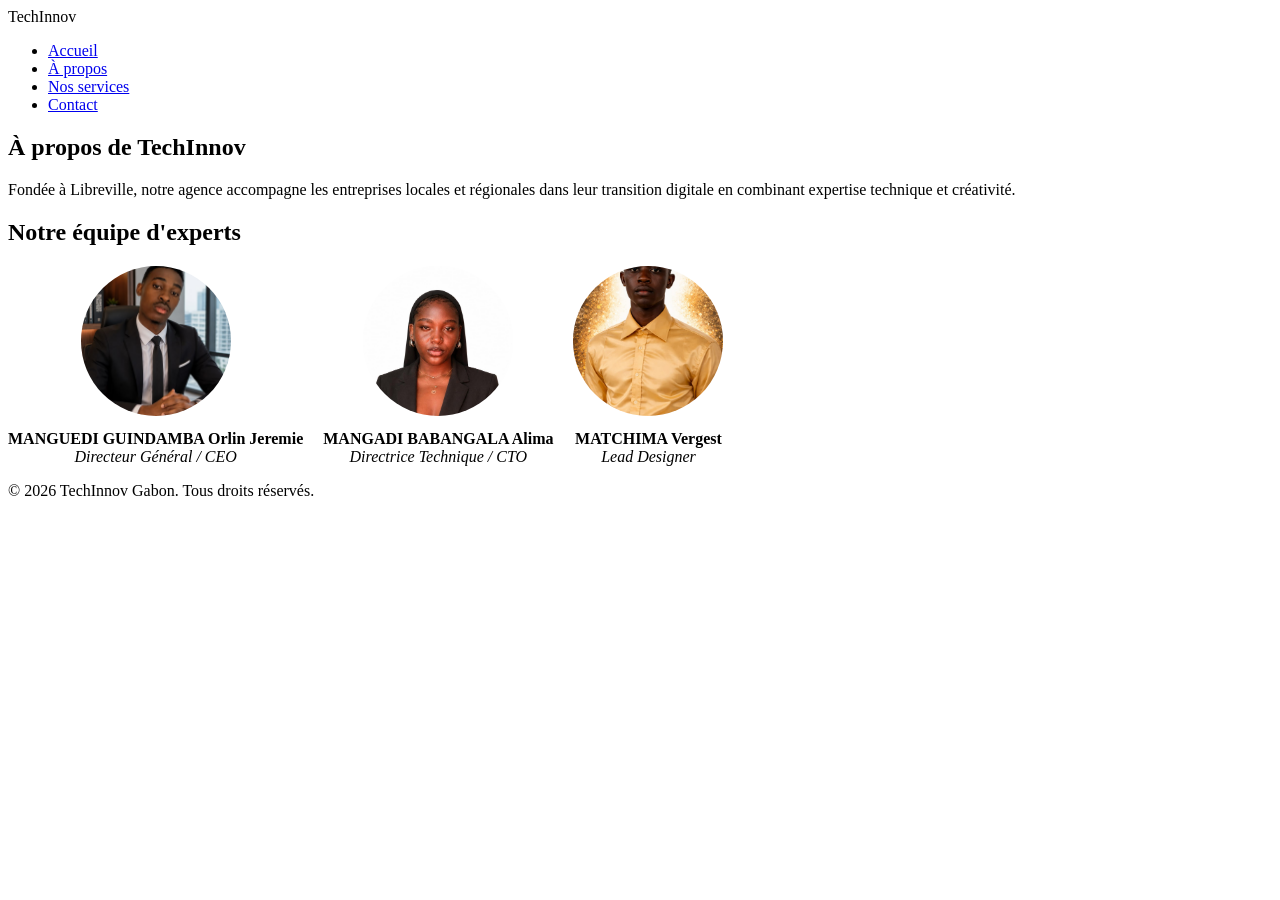
==== about.html @ 0a7103f8 "Add files via upload  Notre agence accompagne les entreprises locales et régionales dans leur transi" ====
<!DOCTYPE html>
<html lang="fr">
<head>
    <meta charset="UTF-8">
    <meta name="viewport" content="width=device-width, initial-scale=1.0">
    <title>À propos - TechInnov Gabon</title>
</head>
<body>

    <header>
        <div>TechInnov</div>
        <nav aria-label="Menu principal">
            <ul>
                <li><a href="index.html">Accueil</a></li>
                <li><a href="about.html" aria-current="page">À propos</a></li>
                <li><a href="services.html">Nos services</a></li>
                <li><a href="contact.html">Contact</a></li>
            </ul>
        </nav>
    </header>

    <main>
        <section>
            <h1>À propos de TechInnov</h1>
            <p>Fondée à Libreville, notre agence accompagne les entreprises locales et régionales dans leur transition digitale en combinant expertise technique et créativité.</p>
        </section>

        <section id="team">
            <h2>Notre équipe d'experts</h2>
            <ul style="list-style: none; display: flex; gap: 20px; padding: 0; flex-wrap: wrap;">
                <li>
                    <figure style="margin: 0; text-align: center;">
                        <img src="directeur.jpeg" alt="Portrait de MANGUEDI GUINDAMMBA Orlin Jeremie, Directeur Général" style="border-radius: 50%; object-fit: cover; width: 150px; height: 150px;" width="150" height="150">
                        <figcaption style="margin-top: 10px;">
                            <strong>MANGUEDI GUINDAMBA Orlin Jeremie</strong><br>
                            <em>Directeur Général / CEO</em>
                        </figcaption>
                    </figure>
                </li>
                <li>
                    <figure style="margin: 0; text-align: center;">
                        <img src="photo3.jpeg" alt="Portrait de MANGADI BABANGALA Alima, Directrice Technique" style="border-radius: 50%; object-fit: cover; width: 150px; height: 150px;" width="150" height="150">
                        <figcaption style="margin-top: 10px;">
                            <strong>MANGADI BABANGALA Alima</strong><br>
                            <em>Directrice Technique / CTO</em>
                        </figcaption>
                    </figure>
                </li>
                <li>
                    <figure style="margin: 0; text-align: center;">
                        <img src="photo2.jpeg" alt="Portrait de MATCHIMA Vergest, Lead Designer" style="border-radius: 50%; object-fit: cover; width: 150px; height: 150px;" width="150" height="150">
                        <figcaption style="margin-top: 10px;">
                            <strong>MATCHIMA Vergest</strong><br>
                            <em>Lead Designer</em>
                        </figcaption>
                    </figure>
                </li>
            </ul>
        </section>
    </main>

    <footer>
        <p>&copy; 2026 TechInnov Gabon. Tous droits réservés.</p>
    </footer>

</body>
</html>
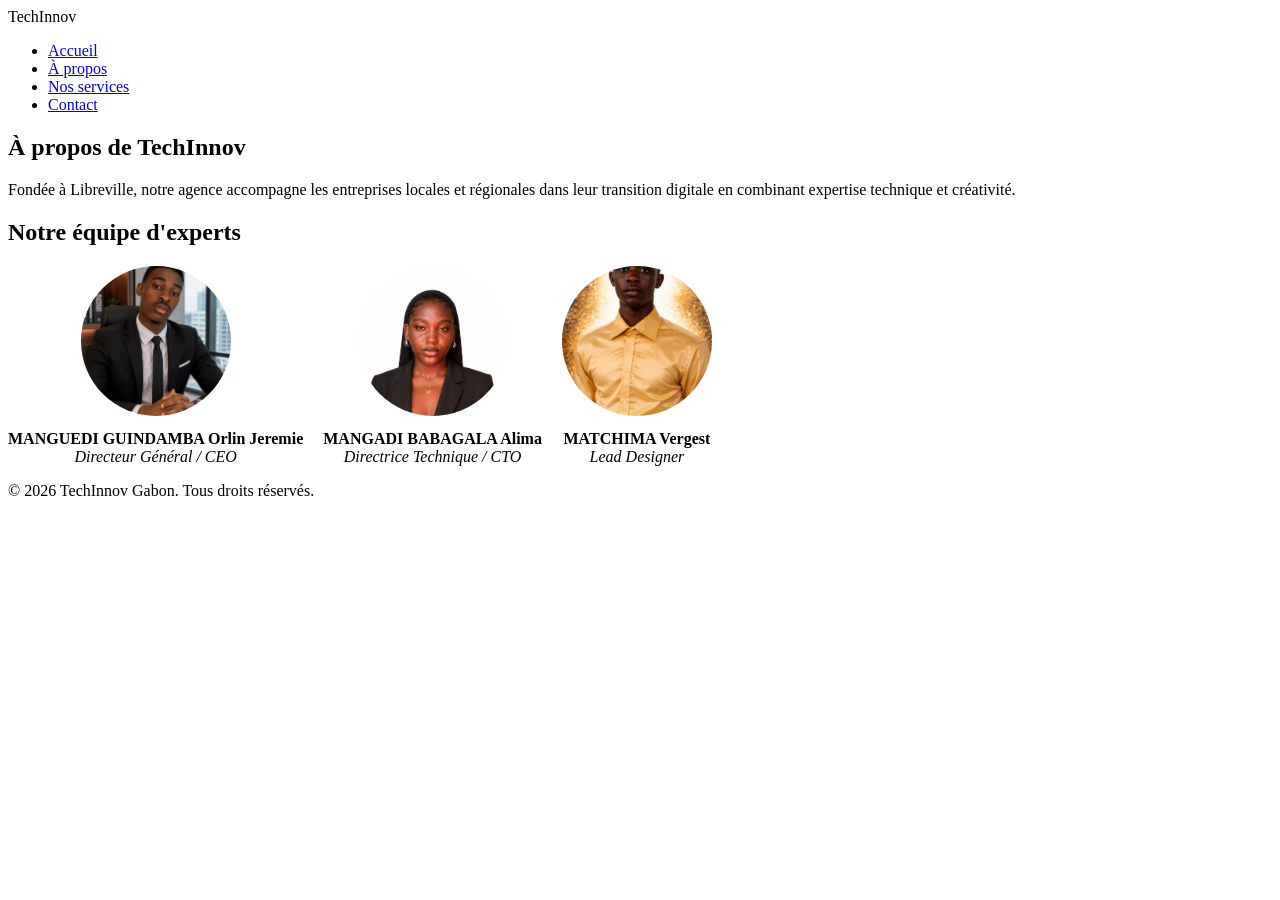
==== commit 4ca4bf0d: "Add files via upload Bâtissons ensemble l'avenir numérique du Gabon" ====
--- a/about.html
+++ b/about.html
@@ -30,7 +30,7 @@
             <ul style="list-style: none; display: flex; gap: 20px; padding: 0; flex-wrap: wrap;">
                 <li>
                     <figure style="margin: 0; text-align: center;">
-                        <img src="directeur.jpeg" alt="Portrait de MANGUEDI GUINDAMMBA Orlin Jeremie, Directeur Général" style="border-radius: 50%; object-fit: cover; width: 150px; height: 150px;" width="150" height="150">
+                        <img src="directeur.jpeg" alt="Portrait de Marc Alogo, Directeur Général" style="border-radius: 50%; object-fit: cover; width: 150px; height: 150px;" width="150" height="150">
                         <figcaption style="margin-top: 10px;">
                             <strong>MANGUEDI GUINDAMBA Orlin Jeremie</strong><br>
                             <em>Directeur Général / CEO</em>
@@ -39,16 +39,16 @@
                 </li>
                 <li>
                     <figure style="margin: 0; text-align: center;">
-                        <img src="photo3.jpeg" alt="Portrait de MANGADI BABANGALA Alima, Directrice Technique" style="border-radius: 50%; object-fit: cover; width: 150px; height: 150px;" width="150" height="150">
+                        <img src="alima.jpeg" alt="Portrait de Sarah Nzang, Directrice Technique" style="border-radius: 50%; object-fit: cover; width: 150px; height: 150px;" width="150" height="150">
                         <figcaption style="margin-top: 10px;">
-                            <strong>MANGADI BABANGALA Alima</strong><br>
+                            <strong>MANGADI BABAGALA Alima</strong><br>
                             <em>Directrice Technique / CTO</em>
                         </figcaption>
                     </figure>
                 </li>
                 <li>
                     <figure style="margin: 0; text-align: center;">
-                        <img src="photo2.jpeg" alt="Portrait de MATCHIMA Vergest, Lead Designer" style="border-radius: 50%; object-fit: cover; width: 150px; height: 150px;" width="150" height="150">
+                        <img src="vergest.jpeg" alt="Portrait d'Arnaud Obiang, Lead Designer" style="border-radius: 50%; object-fit: cover; width: 150px; height: 150px;" width="150" height="150">
                         <figcaption style="margin-top: 10px;">
                             <strong>MATCHIMA Vergest</strong><br>
                             <em>Lead Designer</em>
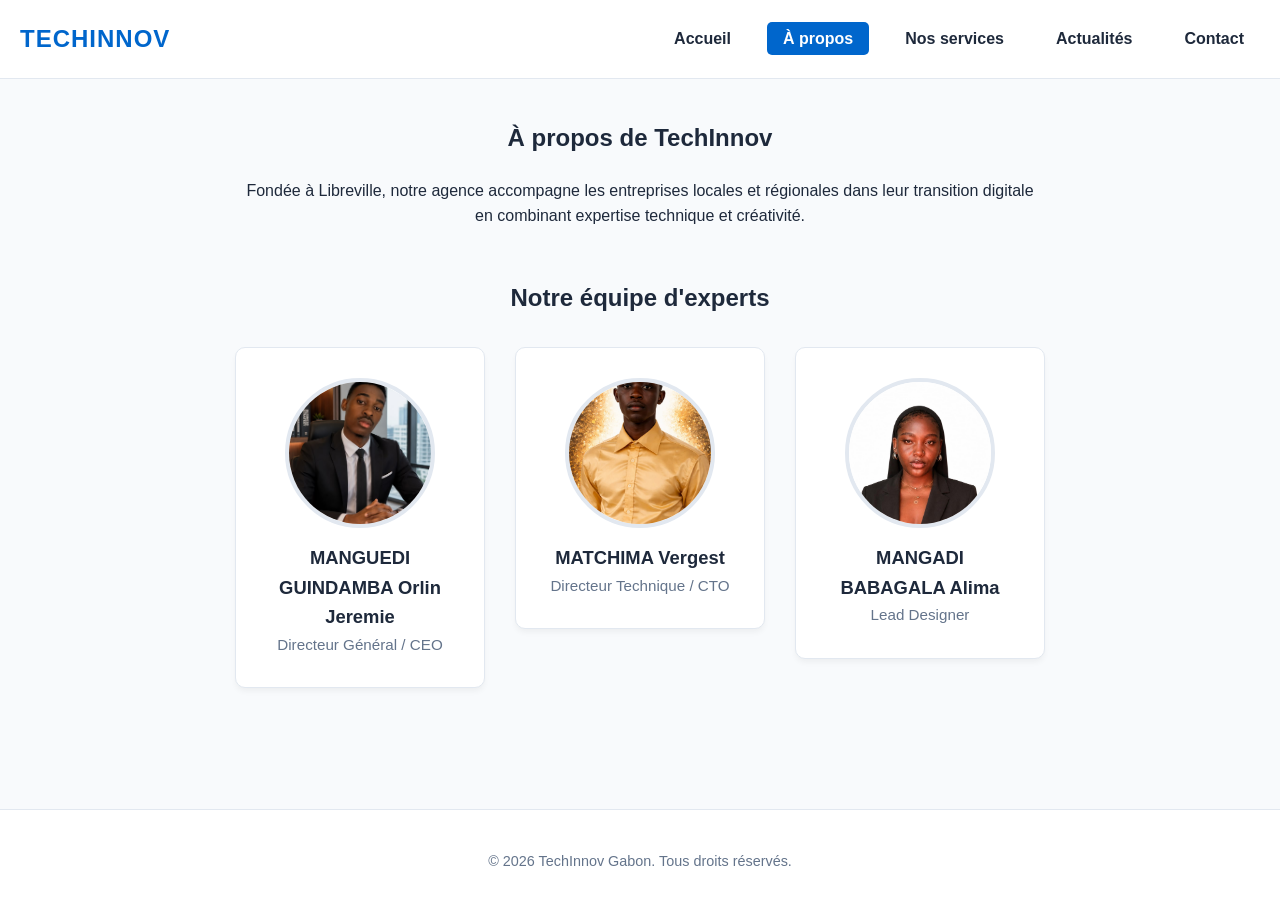
==== commit 7e78fbd9: "Add files via upload Bâtissons ensemble l'avenir numérique du Gabon" ====
--- a/about.html
+++ b/about.html
@@ -4,53 +4,59 @@
     <meta charset="UTF-8">
     <meta name="viewport" content="width=device-width, initial-scale=1.0">
     <title>À propos - TechInnov Gabon</title>
+    <!-- Liaison avec ta feuille de style CSS globale -->
+    <link rel="stylesheet" href="style.css">
 </head>
 <body>
 
     <header>
-        <div>TechInnov</div>
+        <div class="logo">TechInnov</div>
         <nav aria-label="Menu principal">
             <ul>
                 <li><a href="index.html">Accueil</a></li>
-                <li><a href="about.html" aria-current="page">À propos</a></li>
+                <li><a href="about.html" class="active" aria-current="page">À propos</a></li>
                 <li><a href="services.html">Nos services</a></li>
+                <li><a href="actualites.html">Actualités</a></li>
                 <li><a href="contact.html">Contact</a></li>
             </ul>
         </nav>
     </header>
 
     <main>
-        <section>
+        <section class="about-intro">
             <h1>À propos de TechInnov</h1>
             <p>Fondée à Libreville, notre agence accompagne les entreprises locales et régionales dans leur transition digitale en combinant expertise technique et créativité.</p>
         </section>
 
         <section id="team">
             <h2>Notre équipe d'experts</h2>
-            <ul style="list-style: none; display: flex; gap: 20px; padding: 0; flex-wrap: wrap;">
+            <ul class="team-list">
                 <li>
-                    <figure style="margin: 0; text-align: center;">
-                        <img src="directeur.jpeg" alt="Portrait de Marc Alogo, Directeur Général" style="border-radius: 50%; object-fit: cover; width: 150px; height: 150px;" width="150" height="150">
-                        <figcaption style="margin-top: 10px;">
+                    <figure class="team-member">
+                        <!-- Ton image locale pour le Directeur -->
+                        <img src="directeur.jpeg" alt="Portrait de Marc Alogo, Directeur Général" width="150" height="150">
+                        <figcaption>
                             <strong>MANGUEDI GUINDAMBA Orlin Jeremie</strong><br>
                             <em>Directeur Général / CEO</em>
                         </figcaption>
                     </figure>
                 </li>
                 <li>
-                    <figure style="margin: 0; text-align: center;">
-                        <img src="alima.jpeg" alt="Portrait de Sarah Nzang, Directrice Technique" style="border-radius: 50%; object-fit: cover; width: 150px; height: 150px;" width="150" height="150">
-                        <figcaption style="margin-top: 10px;">
-                            <strong>MANGADI BABAGALA Alima</strong><br>
-                            <em>Directrice Technique / CTO</em>
+                    <figure class="team-member">
+                        <!-- Ton image locale pour la Directrice Technique -->
+                        <img src="photo2.jpeg" alt="Portrait de Sarah Nzang, Directrice Technique" width="150" height="150">
+                        <figcaption>
+                            <strong>MATCHIMA Vergest</strong><br>
+                            <em>Directeur Technique / CTO</em>
                         </figcaption>
                     </figure>
                 </li>
                 <li>
-                    <figure style="margin: 0; text-align: center;">
-                        <img src="vergest.jpeg" alt="Portrait d'Arnaud Obiang, Lead Designer" style="border-radius: 50%; object-fit: cover; width: 150px; height: 150px;" width="150" height="150">
-                        <figcaption style="margin-top: 10px;">
-                            <strong>MATCHIMA Vergest</strong><br>
+                    <figure class="team-member">
+                        <!-- Ton image locale pour le Lead Designer -->
+                        <img src="photo3.jpeg" alt="Portrait d'Arnaud Obiang, Lead Designer" width="150" height="150">
+                        <figcaption>
+                            <strong>MANGADI BABAGALA Alima</strong><br>
                             <em>Lead Designer</em>
                         </figcaption>
                     </figure>
--- a/style.css
+++ b/style.css
@@ -0,0 +1,470 @@
+/* ==========================================================================
+   1. VARIABLES DE COULEURS ET POLICES (Design moderne et accessible)
+   ========================================================================== */
+:root {
+    --primary-color: #0066cc;     /* Bleu royal - Professionnel et technologique */
+    --primary-hover: #0052a3;     /* Bleu foncé pour l'effet de survol (hover) */
+    --secondary-color: #10b981;   /* Vert émeraude pour les accents ou validations */
+    --dark-color: #1e293b;        /* Gris très foncé pour le texte principal (meilleur que le noir pur) */
+    --light-bg: #f8fafc;          /* Fond de page gris ultra-clair, doux pour les yeux */
+    --card-bg: #ffffff;          /* Fond des cartes et blocs en blanc pur */
+    --border-color: #e2e8f0;      /* Gris très léger pour les bordures */
+    --text-muted: #64748b;        /* Gris moyen pour les dates et textes secondaires */
+    --font-family: 'Segoe UI', Tahoma, Geneva, Verdana, sans-serif;
+}
+
+/* ==========================================================================
+   2. REGLAGES GENERAUX (RESET)
+   ========================================================================== */
+* {
+    box-sizing: border-box;
+    margin: 0;
+    padding: 0;
+}
+
+body {
+    font-family: var(--font-family);
+    background-color: var(--light-bg);
+    color: var(--dark-color);
+    line-height: 1.6;
+}
+
+main {
+    max-width: 1200px;
+    margin: 40px auto;
+    padding: 0 20px;
+    min-height: 70vh; /* Permet de pousser le footer vers le bas */
+}
+
+a {
+    color: var(--primary-color);
+    text-decoration: none;
+    transition: color 0.3s ease;
+}
+
+a:hover {
+    color: var(--primary-hover);
+}
+
+img {
+    max-width: 100%;
+    height: auto;
+    display: block;
+}
+
+/* ==========================================================================
+   3. EN-TÊTE ET NAVIGATION (HEADER & NAV)
+   ========================================================================== */
+header {
+    background-color: var(--card-bg);
+    border-bottom: 1px solid var(--border-color);
+    padding: 20px;
+    position: sticky;
+    top: 0;
+    z-index: 1000;
+}
+
+header .logo {
+    font-size: 1.5rem;
+    font-weight: 800;
+    color: var(--primary-color);
+    text-align: center;
+    margin-bottom: 15px;
+    text-transform: uppercase;
+    letter-spacing: 1px;
+}
+
+header nav ul {
+    list-style: none;
+    display: flex;
+    justify-content: center;
+    gap: 20px;
+    flex-wrap: wrap;
+}
+
+header nav a {
+    font-weight: 600;
+    color: var(--dark-color);
+    padding: 8px 16px;
+    border-radius: 5px;
+    transition: all 0.3s ease;
+}
+
+header nav a:hover,
+header nav a.active {
+    background-color: var(--primary-color);
+    color: #ffffff;
+}
+
+/* ==========================================================================
+   4. STRUCTURES ET GRILLES COMMUNES (SERVICES & ACCUEIL)
+   ========================================================================== */
+.grid-container {
+    display: grid;
+    grid-template-columns: repeat(auto-fit, minmax(280px, 1fr));
+    gap: 25px;
+    margin-top: 30px;
+}
+
+.card {
+    background-color: var(--card-bg);
+    border: 1px solid var(--border-color);
+    border-radius: 10px;
+    padding: 25px;
+    box-shadow: 0 4px 6px -1px rgba(0, 0, 0, 0.05), 0 2px 4px -1px rgba(0, 0, 0, 0.03);
+    transition: transform 0.3s ease, box-shadow 0.3s ease;
+}
+
+.card:hover {
+    transform: translateY(-5px);
+    box-shadow: 0 10px 15px -3px rgba(0, 0, 0, 0.1);
+}
+
+.card h3 {
+    color: var(--primary-color);
+    margin-bottom: 15px;
+}
+
+/* ==========================================================================
+   5. PAGE D'ACCUEIL (HERO SECTION)
+   ========================================================================== */
+.hero {
+    text-align: center;
+    padding: 80px 20px;
+    background: linear-gradient(135deg, #ffffff 0%, #eef2f7 100%);
+    border-radius: 12px;
+    margin-bottom: 50px;
+    border: 1px solid var(--border-color);
+}
+
+.hero h1 {
+    font-size: 2.8rem;
+    margin-bottom: 20px;
+    color: var(--dark-color);
+    font-weight: 800;
+}
+
+.hero p {
+    font-size: 1.25rem;
+    color: var(--text-muted);
+    max-width: 800px;
+    margin: 0 auto 35px auto;
+}
+
+.cta-buttons {
+    display: flex;
+    justify-content: center;
+    gap: 15px;
+    flex-wrap: wrap;
+}
+
+/* Boutons réutilisables */
+.btn-primary, .btn-secondary {
+    display: inline-block;
+    padding: 14px 28px;
+    border-radius: 6px;
+    font-weight: bold;
+    text-decoration: none;
+    transition: all 0.3s ease;
+    border: none;
+    cursor: pointer;
+}
+
+.btn-primary {
+    background-color: var(--primary-color);
+    color: #ffffff;
+}
+
+.btn-primary:hover {
+    background-color: var(--primary-hover);
+    color: #ffffff;
+}
+
+.btn-secondary {
+    background-color: var(--border-color);
+    color: var(--dark-color);
+}
+
+.btn-secondary:hover {
+    background-color: #cbd5e1;
+}
+
+/* ==========================================================================
+   6. PAGE À PROPOS & EQUIPE
+   ========================================================================== */
+.about-intro {
+    text-align: center;
+    max-width: 800px;
+    margin: 0 auto 50px auto;
+}
+
+.about-intro h1 {
+    margin-bottom: 20px;
+}
+
+#team h2 {
+    text-align: center;
+    margin-bottom: 30px;
+}
+
+.team-list {
+    list-style: none;
+    display: flex;
+    justify-content: center;
+    gap: 30px;
+    padding: 0;
+    flex-wrap: wrap;
+}
+
+.team-member {
+    margin: 0;
+    text-align: center;
+    background: var(--card-bg);
+    padding: 30px 25px;
+    border-radius: 10px;
+    border: 1px solid var(--border-color);
+    box-shadow: 0 4px 6px -1px rgba(0, 0, 0, 0.05);
+    width: 250px;
+}
+
+.team-member img {
+    border-radius: 50%;
+    object-fit: cover;
+    width: 150px;
+    height: 150px;
+    margin: 0 auto 15px auto;
+    border: 4px solid var(--border-color);
+    transition: border-color 0.3s ease;
+}
+
+.team-member:hover img {
+    border-color: var(--primary-color);
+}
+
+.team-member figcaption strong {
+    font-size: 1.15rem;
+    color: var(--dark-color);
+}
+
+.team-member figcaption em {
+    color: var(--text-muted);
+    font-style: normal;
+    font-size: 0.95rem;
+}
+
+/* ==========================================================================
+   7. PAGE ACTUALITÉS (LAYOUT BILATÉRAL)
+   ========================================================================== */
+.news-container {
+    display: flex;
+    gap: 40px;
+}
+
+#news-feed {
+    flex: 2;
+}
+
+#news-feed h1 {
+    margin-bottom: 30px;
+}
+
+.news-card {
+    background: var(--card-bg);
+    padding: 30px;
+    margin-bottom: 35px;
+    border-radius: 10px;
+    border: 1px solid var(--border-color);
+    box-shadow: 0 4px 6px -1px rgba(0, 0, 0, 0.05);
+}
+
+.news-card h2 {
+    font-size: 1.75rem;
+    color: var(--dark-color);
+    margin-bottom: 8px;
+}
+
+.news-date {
+    color: var(--text-muted);
+    font-size: 0.9rem;
+    margin-bottom: 20px;
+    font-weight: 500;
+}
+
+.news-card img {
+    border-radius: 8px;
+    margin-bottom: 20px;
+    width: 100%;
+    max-height: 350px;
+    object-fit: cover;
+}
+
+.read-more {
+    display: inline-block;
+    margin-top: 15px;
+    font-weight: bold;
+}
+
+/* Barre latérale d'actualités */
+.news-sidebar {
+    flex: 1;
+    background: var(--card-bg);
+    padding: 30px;
+    border-radius: 10px;
+    border: 1px solid var(--border-color);
+    height: fit-content;
+}
+
+.news-sidebar h3 {
+    margin-bottom: 15px;
+    color: var(--primary-color);
+}
+
+/* ==========================================================================
+   8. FORMULAIRES (CONTACT & NEWSLETTER)
+   ========================================================================== */
+.contact-section {
+    max-width: 650px;
+    margin: 0 auto;
+    background-color: var(--card-bg);
+    padding: 40px;
+    border-radius: 10px;
+    border: 1px solid var(--border-color);
+    box-shadow: 0 10px 15px -3px rgba(0, 0, 0, 0.05);
+}
+
+.contact-section h1 {
+    margin-bottom: 10px;
+}
+
+.contact-section p {
+    color: var(--text-muted);
+    margin-bottom: 30px;
+}
+
+.contact-form p,
+.newsletter-form p {
+    margin-bottom: 25px;
+    display: flex;
+    flex-direction: column;
+}
+
+.contact-form label,
+.newsletter-form label {
+    font-weight: 600;
+    margin-bottom: 8px;
+    font-size: 0.95rem;
+}
+
+.contact-form input[type="text"],
+.contact-form input[type="email"],
+.contact-form input[type="tel"],
+.contact-form select,
+.contact-form textarea,
+.newsletter-form input[type="email"] {
+    width: 100%;
+    padding: 12px 16px;
+    border: 1.5px solid var(--border-color);
+    border-radius: 6px;
+    font-family: inherit;
+    font-size: 1rem;
+    transition: border-color 0.3s ease, box-shadow 0.3s ease;
+}
+
+.contact-form input:focus,
+.contact-form select:focus,
+.contact-form textarea:focus,
+.newsletter-form input:focus {
+    outline: none;
+    border-color: var(--primary-color);
+    box-shadow: 0 0 0 4px rgba(0, 102, 204, 0.1);
+}
+
+/* Case à cocher */
+.contact-form .checkbox-group,
+.newsletter-form .checkbox-container {
+    flex-direction: row !important;
+    align-items: center;
+    gap: 10px;
+}
+
+.contact-form .checkbox-group input,
+.newsletter-form .checkbox-container input {
+    width: auto;
+    transform: scale(1.1);
+}
+
+.contact-form .checkbox-group label,
+.newsletter-form .checkbox-container label {
+    margin-bottom: 0;
+    font-weight: normal;
+    color: var(--text-muted);
+}
+
+/* Section d'abonnement newsletter (Footer) */
+.newsletter-section {
+    background-color: #f1f5f9;
+    padding: 30px;
+    border-radius: 10px;
+    margin-bottom: 30px;
+    border: 1px solid var(--border-color);
+}
+
+.newsletter-section h3 {
+    margin-bottom: 15px;
+    color: var(--dark-color);
+}
+
+/* ==========================================================================
+   9. PIED DE PAGE (FOOTER)
+   ========================================================================== */
+footer {
+    border-top: 1px solid var(--border-color);
+    background-color: var(--card-bg);
+    padding: 40px 20px;
+    text-align: center;
+    margin-top: 60px;
+}
+
+footer p {
+    font-size: 0.9rem;
+    color: var(--text-muted);
+}
+
+/* ==========================================================================
+   10. MEDIA QUERIES (ADAPTATION MOBILE & TABLETTE)
+   ========================================================================== */
+@media (max-width: 900px) {
+    .news-container {
+        flex-direction: column;
+    }
+    
+    .news-sidebar {
+        width: 100%;
+    }
+}
+
+@media (min-width: 600px) {
+    header {
+        display: flex;
+        justify-content: space-between;
+        align-items: center;
+    }
+    
+    header .logo {
+        margin-bottom: 0;
+    }
+}
+
+@media (max-width: 600px) {
+    main {
+        margin: 20px auto;
+    }
+    
+    .hero h1 {
+        font-size: 2rem;
+    }
+    
+    .contact-section {
+        padding: 20px;
+    }
+}
